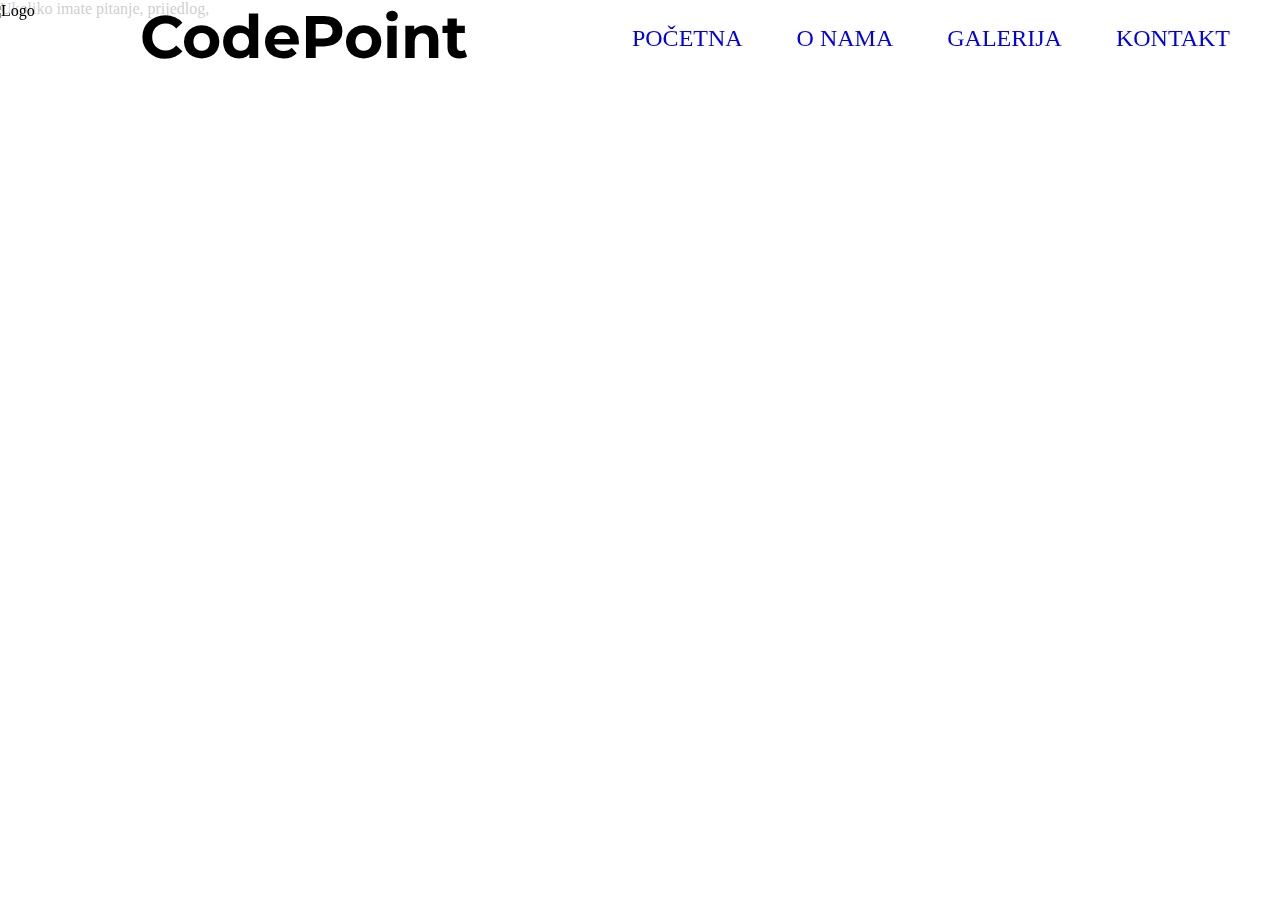
==== Kontakt.html @ 8fa33409 "Add files via upload" ====
<!DOCTYPE html>
<html lang="en">

<head>
    <meta charset="UTF-8">
    <meta http-equiv="X-UA-Compatible" content="IE=edge">
    <meta name="viewport" content="width=device-width, initial-scale=1.0">
    <title>Kontakt</title>
    <link rel="preconnect" href="https://fonts.gstatic.com">
    <link href="https://fonts.googleapis.com/css2?family=Montserrat:wght@600&family=Noto+Sans:ital@1&display=swap" rel="stylesheet">
    <link rel="stylesheet" href="kontakt.css">
</head>

<body>
    <header>
        <div class="header">
            <img src="/Slike/logo.svg" alt="Logo">
            <h1>CodePoint</h1>
        </div>
        <ul class="opcije">
            <li><a href="/index.html">Početna</a></li>
            <li><a href="/Onama.html">O nama</a></li>
            <li><a href="/Galerija.html">Galerija</a></li>
            <li><a href="/Kontakt.html">Kontakt</a></li>
        </ul>
    </header>
    <div class="sadrzaj">
        <p>Ukoliko imate pitanje, prijedlog, </p>
    </div>
</body>

</html>
---- kontakt.css ----
* {
    margin: 0;
    padding: 0;
}

header {
    width: 100%;
    height: 80px;
    display: flex;
    justify-content: space-between;
    background-color: rgba(255, 255, 255, 0.8);
    position: fixed;
}

.header {
    display: flex;
}

header div img {
    width: 180px;
    height: 80px;
    margin-top: 2px;
    margin-left: -15px;
}

header h1 {
    text-align: center;
    margin-top: 0px;
    margin-left: -25px;
    font-size: 60px;
    font-family: 'Montserrat', sans-serif;
}

.opcije {
    list-style: none;
}

.opcije li {
    display: inline-block;
    margin-top: 25px;
}

.opcije li a:link,
.opcijeli a:visited {
    padding: 3px 0;
    text-decoration: none;
    text-transform: uppercase;
    margin-right: 50px;
    font-size: 150%;
    border-bottom: 2px solid transparent;
    transition: border-bottom 0.2s;
}

.opcije li a:hover,
.opcije li a:active {
    color: black;
    border-bottom: 2px solid blue;
}
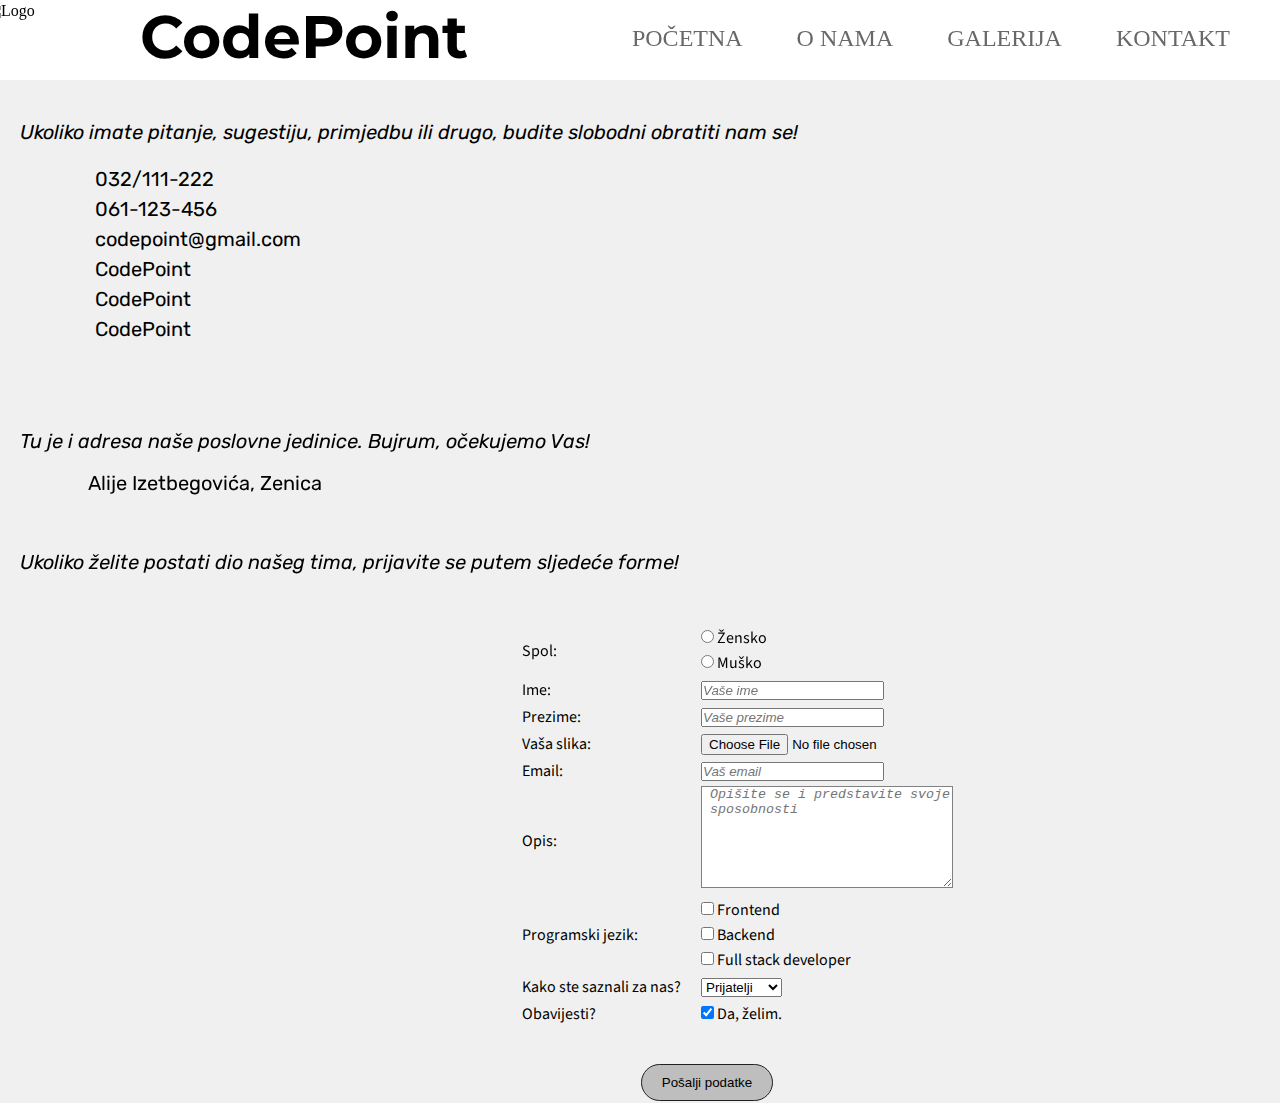
==== commit b1caec83: "Add files via upload" ====
--- a/Kontakt.html
+++ b/Kontakt.html
@@ -8,7 +8,14 @@
     <title>Kontakt</title>
     <link rel="preconnect" href="https://fonts.gstatic.com">
     <link href="https://fonts.googleapis.com/css2?family=Montserrat:wght@600&family=Noto+Sans:ital@1&display=swap" rel="stylesheet">
+    <link rel="preconnect" href="https://fonts.gstatic.com">
+    <link rel="preconnect" href="https://fonts.gstatic.com">
+    <link rel="preconnect" href="https://fonts.gstatic.com">
+    <link rel="preconnect" href="https://fonts.gstatic.com">
+    <link rel="preconnect" href="https://fonts.gstatic.com">
+    <link href="https://fonts.googleapis.com/css2?family=Rubik:ital,wght@0,300;1,400&family=Source+Sans+Pro&display=swap" rel="stylesheet">
     <link rel="stylesheet" href="kontakt.css">
+    <link rel="stylesheet" type="text/css" href="/Ikone/ionicons-2.0.1/css/ionicons.min.css">
 </head>
 
 <body>
@@ -24,9 +31,99 @@
             <li><a href="/Kontakt.html">Kontakt</a></li>
         </ul>
     </header>
+    <div class="prazan"></div>
     <div class="sadrzaj">
-        <p>Ukoliko imate pitanje, prijedlog, </p>
+        <p>Ukoliko imate pitanje, sugestiju, primjedbu ili drugo, budite slobodni obratiti nam se!</p>
     </div>
+    <div class="ukupno">
+        <div class="podaci">
+            <i class="ion-ios-telephone kontakt"></i> 032/111-222 <br/>
+            <i class="ion-social-whatsapp kontakt"></i> 061-123-456 <br/>
+            <i class="ion-ios-email kontakt"></i> <a href="https://www.gmail.com/">codepoint@gmail.com </a><br/>
+            <i class="ion-social-facebook kontakt"></i> <a href="https://www.facebook.com/">CodePoint </a><br/>
+            <i class="ion-social-instagram kontakt"></i> <a href="https://www.instagram.com/">CodePoint </a><br/>
+            <i class="ion-social-linkedin kontakt"></i> <a href="https://www.linkedIn.com/">CodePoint </a>
+        </div>
+
+        <iframe src="https://www.google.com/maps/embed?pb=!1m18!1m12!1m3!1d2860.382786735495!2d17.90902641490127!3d44.199182024972416!2m3!1f0!2f0!3f0!3m2!1i1024!2i768!4f13.1!3m3!1m2!1s0x475ee240809b11e9%3A0x6ca49810ab69d554!2sTrg%20Alije%20Izetbegovi%C4%87a%2C%20Zenica%2072000!5e0!3m2!1sen!2sba!4v1618787375349!5m2!1sen!2sba"
+            style="border:0;" allowfullscreen="" loading="lazy"></iframe>
+    </div>
+    <div class="lokacija">
+        <p> Tu je i adresa naše poslovne jedinice. Bujrum, očekujemo Vas!<br/></p>
+        <i class="ion-ios-location kontakt"></i>
+        <div>Alije Izetbegovića, Zenica </div><br/>
+    </div>
+    <p class="prijava">Ukoliko želite postati dio našeg tima, prijavite se putem sljedeće forme!</p>
+    <div class="form">
+        <form method="POST" action="#" class="contact-form" enctype="multipart/form-data">
+            <table>
+                <tr>
+                    <td>Spol:</td>
+                    <td>
+                        <input type="radio" name="spol" value="Ž" /> Žensko<br/>
+                        <input type="radio" name="spol" value="M" /> Muško<br/>
+                    </td>
+                </tr>
+                <tr>
+                    <td>Ime:</td>
+                    <td> <input type="text" name="ime" id="ime" placeholder="Vaše ime" required></td>
+                </tr>
+                <tr>
+                    <td>Prezime:</td>
+                    <td> <input type="text" name="prezime" id="prezime" placeholder="Vaše prezime" required> </td>
+                </tr>
+                <tr>
+                    <td>Vaša slika:</td>
+                    <td><input type="file" name="Slika" />&nbsp;</td>
+                </tr>
+                <tr>
+                    <td>Email:</td>
+                    <td>
+                        <input type="email" name="email" id="email" placeholder="Vaš email" required>
+                    </td>
+                </tr>
+                <tr>
+                    <td>Opis:</td>
+                    <td>
+                        <textarea name="message" placeholder="&nbsp;Opišite se i predstavite svoje &nbsp;sposobnosti"></textarea>
+                    </td>
+                </tr>
+                <tr>
+                    <td>Programski jezik:</td>
+                    <td>
+                        <input type="checkbox" name="f" value="frontend" /> Frontend <br/>
+                        <input type="checkbox" name="b" value="backend" /> Backend<br/>
+                        <input type="checkbox" name="fu" value="full" /> Full stack developer
+                    </td>
+                </tr>
+                <tr>
+                    <td>Kako ste saznali za nas?&nbsp;&nbsp;&nbsp;&nbsp;&nbsp;&nbsp;</td>
+                    <td>
+                        <select name="find-us" id="find-us">
+                            <option value="prijatelji" selected>Prijatelji</option>
+                            <option value="internet">Internet</option>
+                            <option value="marketing">Marketing</option>
+                            <option value="drugo">Drugo</option>
+                        </select>
+                    </td>
+                </tr>
+                <tr>
+                    <td>Obavijesti?</td>
+                    <td>
+                        <input type="checkbox" name="obavijesti" id="obavijesti" checked> Da, želim.
+                    </td>
+                </tr>
+                <tr>
+                    <td colspan="2" align="center">
+                        <input type="submit" value="Pošalji podatke">
+                    </td>
+                </tr>
+            </table>
+        </form>
+
+    </div>
+
+
 </body>
 
 </html>--- a/kontakt.css
+++ b/kontakt.css
@@ -3,6 +3,10 @@
     padding: 0;
 }
 
+body {
+    background-color: #F0F0F0;
+}
+
 header {
     width: 100%;
     height: 80px;
@@ -10,6 +14,7 @@
     justify-content: space-between;
     background-color: rgba(255, 255, 255, 0.8);
     position: fixed;
+    margin-bottom: 20px;
 }
 
 .header {
@@ -51,8 +56,214 @@
     transition: border-bottom 0.2s;
 }
 
+.opcije li a {
+    color: #686868;
+}
+
 .opcije li a:hover,
 .opcije li a:active {
     color: black;
-    border-bottom: 2px solid blue;
+    border-bottom: 2px solid #989898;
+}
+
+.prazan {
+    background-color: white;
+    width: 100%;
+    height: 80px;
+}
+
+.ukupno {
+    display: flex;
+    justify-content: space-between;
+    width: 100%;
+}
+
+.sadrzaj {
+    margin-top: 30px;
+    margin-left: 20px;
+}
+
+.sadrzaj p {
+    font-size: 20px;
+    font-family: 'Rubik', sans-serif;
+    margin-top: 40px;
+    font-style: italic;
+}
+
+.podaci {
+    margin-top: 20px;
+    margin-left: 50px;
+    line-height: 30px;
+    width: 100%;
+    font-size: 20px;
+    font-family: 'Rubik', sans-serif;
+}
+
+.kontakt {
+    display: inline-block;
+    width: 30px;
+    text-align: center;
+    font-size: 125%;
+    margin-right: 10px;
+    line-height: 130%;
+    vertical-align: middle;
+}
+
+.podaci a:link,
+.podaci a:visited {
+    padding: 1px 0;
+    text-decoration: none;
+    margin-right: 50px;
+    font-size: 20px;
+    border-bottom: 2px solid transparent;
+    transition: border-bottom 0.2s;
+}
+
+.podaci a {
+    color: black;
+}
+
+.podaci a:hover,
+.podaci a:active {
+    color: darkred;
+}
+
+.ion-social-facebook,
+.ion-social-linkedin,
+.ion-social-whatsapp,
+.ion-social-instagram,
+.ion-ios-email {
+    transition: color 0.2s;
+}
+
+.ion-social-facebook:hover {
+    color: #3b5998;
+}
+
+.ion-social-linkedin:hover {
+    color: #007bb5;
+}
+
+.ion-ios-email:hover {
+    color: #F00F00;
+}
+
+.ion-social-instagram:hover {
+    color: #e95950;
+}
+
+.ion-social-whatsapp:hover {
+    color: #4dc247;
+}
+
+.ion-ios-telephone:hover {
+    color: #7f8ff9;
+}
+
+.ion-ios-location:hover {
+    color: #960a0a;
+}
+
+iframe {
+    margin-top: 30px;
+    margin-right: 45px;
+    width: 100%;
+    height: 320px;
+}
+
+.lokacija {
+    display: flex;
+}
+
+.lokacija .ion-ios-location,
+.lokacija div {
+    margin-top: 55px;
+}
+
+.lokacija div {
+    margin-top: 57px;
+    width: 300px;
+    font-size: 20px;
+    font-family: 'Rubik', sans-serif;
+}
+
+.lokacija .ion-ios-location {
+    margin-left: -542px;
+}
+
+.lokacija .ion-ios-location {
+    width: 30px;
+    text-align: center;
+    font-size: 145%;
+    margin-right: 10px;
+    line-height: 130%;
+    vertical-align: middle;
+}
+
+.lokacija p {
+    margin-top: 15px;
+    margin-left: -30px;
+    margin-bottom: 10px;
+    font-size: 20px;
+    font-family: 'Rubik', sans-serif;
+    font-style: italic;
+}
+
+.lokacija {
+    margin-top: -80px;
+    margin-left: 50px;
+    margin-bottom: 40px;
+}
+
+.prijava {
+    margin-left: 20px;
+    margin-bottom: 50px;
+    margin-top: 55px;
+    width: 100%;
+    font-size: 20px;
+    font-family: 'Rubik', sans-serif;
+    font-style: italic;
+}
+
+.contact-form {
+    width: 100%;
+    margin: 0 50px;
+}
+
+.form {
+    margin-left: 470px;
+    width: 100%;
+    text-align: justify;
+    line-height: 25px;
+    font-family: 'Source Sans Pro', sans-serif;
+}
+
+input[type=text],
+input[type=email] {
+    font-style: italic;
+    font-weight: 545;
+}
+
+textarea {
+    height: 100px;
+    width: 250px;
+    font-style: italic;
+    border: 1px solid #808080;
+}
+
+input[type=submit] {
+    display: inline-block;
+    padding: 10px 20px;
+    font-weight: 300;
+    text-decoration: none;
+    border-radius: 200px;
+    transition: background-color 0.2s, border 0.2s, color 0.2s;
+}
+
+input[type=submit] {
+    background-color: #BEBEBE;
+    border: 1px solid #202020;
+    color: #000;
+    margin-left: -65px;
+    margin-top: 35px;
 }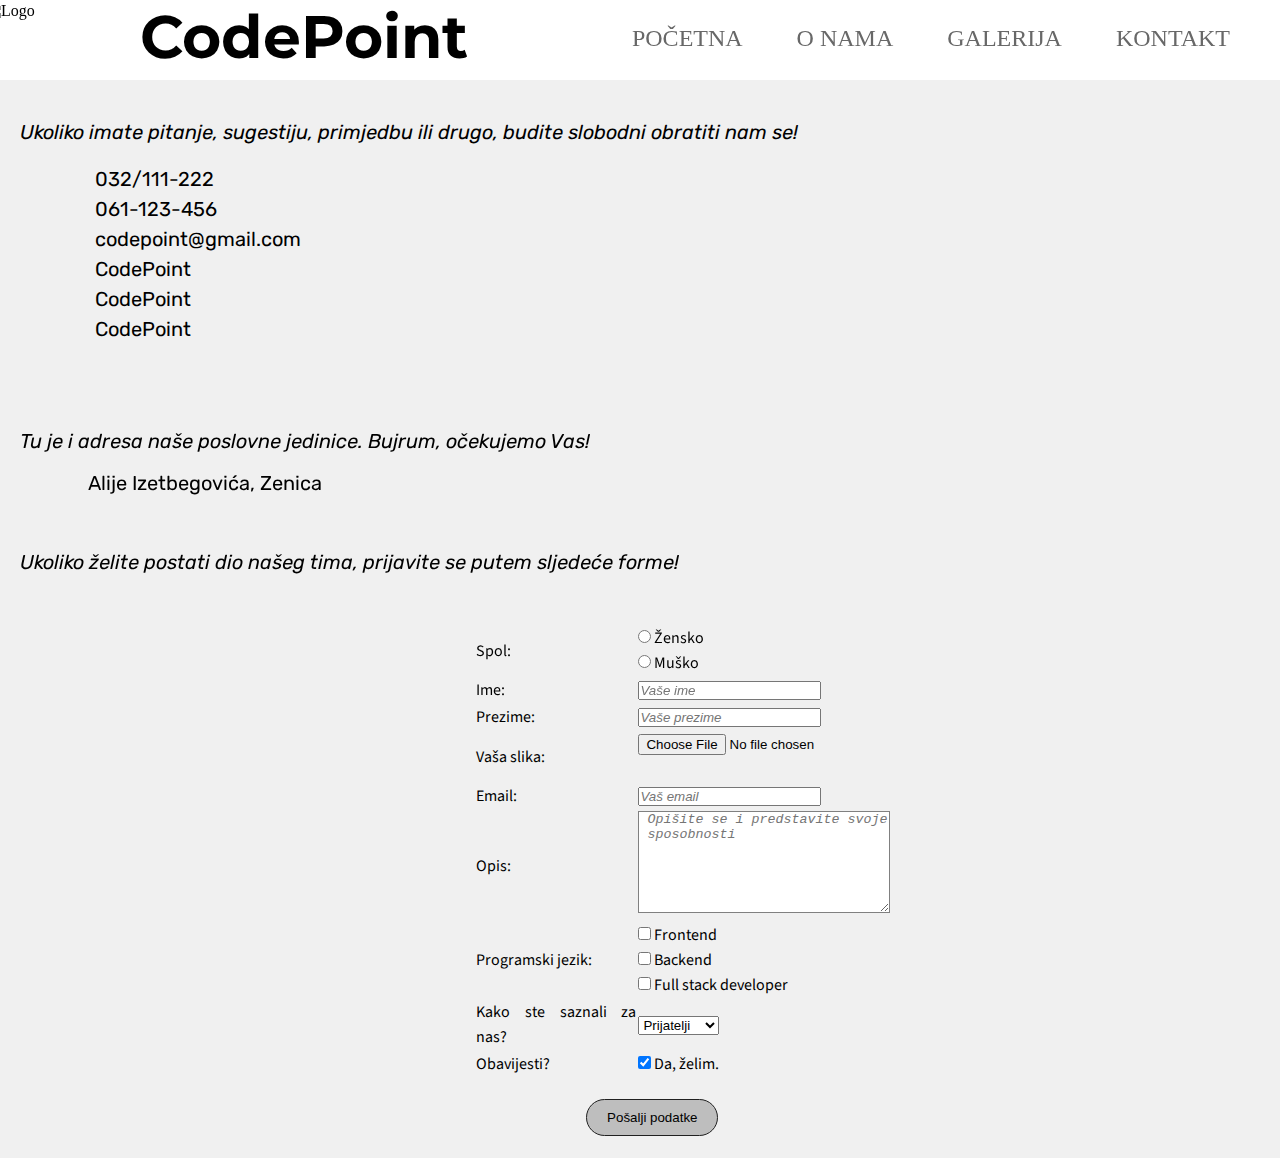
==== commit 0db3282a: "Add files via upload" ====
--- a/Kontakt.html
+++ b/Kontakt.html
@@ -54,74 +54,73 @@
         <div>Alije Izetbegovića, Zenica </div><br/>
     </div>
     <p class="prijava">Ukoliko želite postati dio našeg tima, prijavite se putem sljedeće forme!</p>
-    <div class="form">
-        <form method="POST" action="#" class="contact-form" enctype="multipart/form-data">
-            <table>
-                <tr>
-                    <td>Spol:</td>
-                    <td>
-                        <input type="radio" name="spol" value="Ž" /> Žensko<br/>
-                        <input type="radio" name="spol" value="M" /> Muško<br/>
-                    </td>
-                </tr>
-                <tr>
-                    <td>Ime:</td>
-                    <td> <input type="text" name="ime" id="ime" placeholder="Vaše ime" required></td>
-                </tr>
-                <tr>
-                    <td>Prezime:</td>
-                    <td> <input type="text" name="prezime" id="prezime" placeholder="Vaše prezime" required> </td>
-                </tr>
-                <tr>
-                    <td>Vaša slika:</td>
-                    <td><input type="file" name="Slika" />&nbsp;</td>
-                </tr>
-                <tr>
-                    <td>Email:</td>
-                    <td>
-                        <input type="email" name="email" id="email" placeholder="Vaš email" required>
-                    </td>
-                </tr>
-                <tr>
-                    <td>Opis:</td>
-                    <td>
-                        <textarea name="message" placeholder="&nbsp;Opišite se i predstavite svoje &nbsp;sposobnosti"></textarea>
-                    </td>
-                </tr>
-                <tr>
-                    <td>Programski jezik:</td>
-                    <td>
-                        <input type="checkbox" name="f" value="frontend" /> Frontend <br/>
-                        <input type="checkbox" name="b" value="backend" /> Backend<br/>
-                        <input type="checkbox" name="fu" value="full" /> Full stack developer
-                    </td>
-                </tr>
-                <tr>
-                    <td>Kako ste saznali za nas?&nbsp;&nbsp;&nbsp;&nbsp;&nbsp;&nbsp;</td>
-                    <td>
-                        <select name="find-us" id="find-us">
+    <form method="POST" action="#" class="contact-form" enctype="multipart/form-data">
+        <table>
+            <tr>
+                <td>Spol:</td>
+                <td>
+                    <input type="radio" name="spol" value="Ž" /> Žensko<br/>
+                    <input type="radio" name="spol" value="M" /> Muško<br/>
+                </td>
+            </tr>
+            <tr>
+                <td>Ime:</td>
+                <td> <input type="text" name="ime" id="ime" placeholder="Vaše ime" required></td>
+            </tr>
+            <tr>
+                <td>Prezime:</td>
+                <td> <input type="text" name="prezime" id="prezime" placeholder="Vaše prezime" required> </td>
+            </tr>
+            <tr>
+                <td>Vaša slika:</td>
+                <td><input type="file" name="Slika" />&nbsp;</td>
+            </tr>
+            <tr>
+                <td>Email:</td>
+                <td>
+                    <input type="email" name="email" id="email" placeholder="Vaš email" required>
+                </td>
+            </tr>
+            <tr>
+                <td>Opis:</td>
+                <td>
+                    <textarea name="message" placeholder="&nbsp;Opišite se i predstavite svoje &nbsp;sposobnosti"></textarea>
+                </td>
+            </tr>
+            <tr>
+                <td>Programski jezik:</td>
+                <td>
+                    <input type="checkbox" name="f" value="frontend" /> Frontend <br/>
+                    <input type="checkbox" name="b" value="backend" /> Backend<br/>
+                    <input type="checkbox" name="fu" value="full" /> Full stack developer
+                </td>
+            </tr>
+            <tr>
+                <td>Kako ste saznali za nas?&nbsp;&nbsp;&nbsp;&nbsp;&nbsp;&nbsp;</td>
+                <td>
+                    <select name="find-us" id="find-us">
                             <option value="prijatelji" selected>Prijatelji</option>
                             <option value="internet">Internet</option>
                             <option value="marketing">Marketing</option>
                             <option value="drugo">Drugo</option>
                         </select>
-                    </td>
-                </tr>
-                <tr>
-                    <td>Obavijesti?</td>
-                    <td>
-                        <input type="checkbox" name="obavijesti" id="obavijesti" checked> Da, želim.
-                    </td>
-                </tr>
-                <tr>
-                    <td colspan="2" align="center">
-                        <input type="submit" value="Pošalji podatke">
-                    </td>
-                </tr>
-            </table>
-        </form>
+                </td>
+            </tr>
+            <tr>
+                <td>Obavijesti?</td>
+                <td>
+                    <input type="checkbox" name="obavijesti" id="obavijesti" checked> Da, želim.
+                </td>
+            </tr>
+            <tr>
+                <td colspan="2" align="center">
+                    <input type="submit" value="Pošalji podatke">
+                </td>
+            </tr>
+        </table>
+    </form>
 
-    </div>
+
 
 
 </body>
--- a/kontakt.css
+++ b/kontakt.css
@@ -219,7 +219,7 @@
     margin-left: 20px;
     margin-bottom: 50px;
     margin-top: 55px;
-    width: 100%;
+    width: 80%;
     font-size: 20px;
     font-family: 'Rubik', sans-serif;
     font-style: italic;
@@ -227,11 +227,14 @@
 
 .contact-form {
     width: 100%;
-    margin: 0 50px;
-}
-
-.form {
-    margin-left: 470px;
+}
+
+table {
+    width: 33%;
+    margin-left: 37%;
+}
+
+form {
     width: 100%;
     text-align: justify;
     line-height: 25px;
@@ -265,5 +268,6 @@
     border: 1px solid #202020;
     color: #000;
     margin-left: -65px;
-    margin-top: 35px;
+    margin-top: 20px;
+    margin-bottom: 20px;
 }